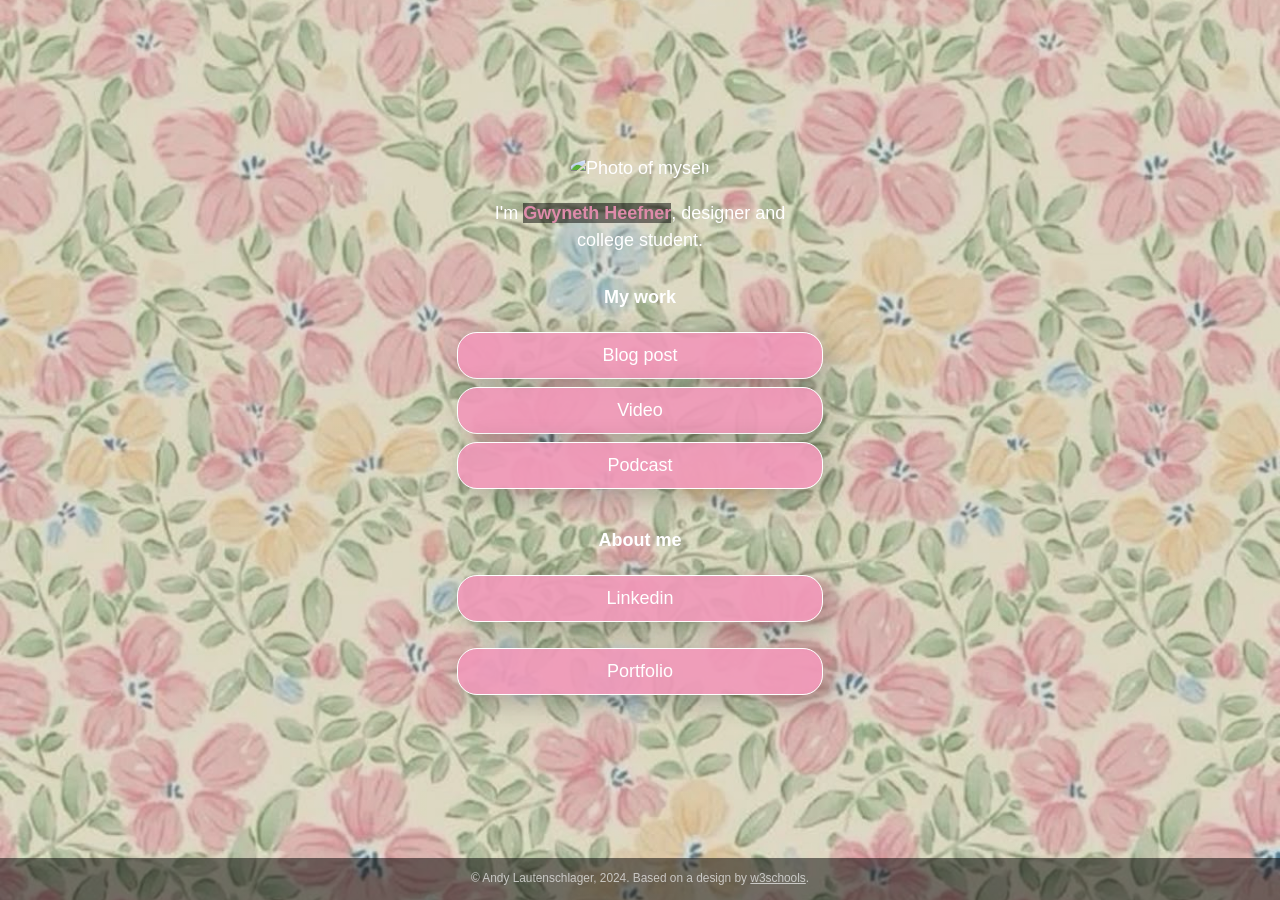
==== index.html @ 773e0361 "Update index.html" ====
<!DOCTYPE html>
<!-- This page is adapted from w3schools "How to make a link tree website https://www.w3schools.com/howto/howto_website_create_linktree.asp" -->
<html lang="en">

<head>
  <meta charset="utf-8" />
  <meta name="viewport" content="width=device-width, initial-scale=1" />
  <!-- Add your name below -->
  <title>Gwyneth Heefner</title>
  <link rel="stylesheet" href="css/style.css">
</head>

<body class="main-text-color">
  <!-- Content container. Everything except footer goes here -->
  <div class="container">
    <!-- Image and name container. Put your replacement photo—which you should crop to be square—in the images folder, then change the source attribute to images/yourportraitfilename.jpg. This path says, "Look in the images folder for yourportraitfilename.jpg." Be sure to change the alt text, too. -->
    <div class="image-container">
      <img src="gwyneth.jpg" alt="Photo of myself">
    </div>
    <div class="intro">
      I'm <span class="name"><strong>Gwyneth Heefner</strong></span>, designer and college student. 
    </div>
    <div class="section-header">
      <h1>My work</h1>
    </div>
    <!-- Replace the # inside of the href="#" with your links. -->
    <div class="links-container">
      <div class="button toggle">Blog post</div>
      <div class="slidedown">
        <div class="description">
          <h2>Capturing or Experiencing the Moment</h2>
          <p>A quick reflection on how taking photos with your phone can change the way you experience a moment. </p>
          <a href="#" class="https://medium.com/@gwynethheefner/capturing-or-experiencing-the-moment-d5bb3fa8fc3d" target="_blank">Read</a>
        </div>
      </div>

      <div class="button toggle">Video</div>
      <div class="slidedown">
        <div class="description">
          <h2>Inspiration to Final Product : Poster Creation</h2>
          <p>A quick look at the idea behind the poster and how to design it in Photoshop and Canva in around 60 seconds.</p>
          <a href="#" class="https://www.youtube.com/watch?v=9npCeoDZt78" target="_blank">Watch</a>
        </div>
      </div>

      <div class="button toggle">Podcast</div>
      <div class="slidedown">
        <div class="description">
          <h2>The Effects of the TikTok Ban Through the Eyes of Four College Students</h2>
          <p>What will happen to the world’s most popular app if it gets banned? Hear from four digital media college students as they discuss the potential impact and share the insights they’ve gathered.</p>
          <a href="#" class="https://soundcloud.com/gwyneth26/the-effects-of-the-tiktok-ban-through-the-eyes-of-four-college-students" target="_blank">Listen</a>
        </div>
      </div>
    </div>

    <!-- Replace # with PDF from Google Docs, or replace the entire section with whatever you want. Or delete it! Or add another section below it!-->
    <div class="section-header">
      <h1>About me</h1>
    </div>

    <div class="links-container">
      <a href="www.linkedin.com/in/gwyneth-heefner" class="button" target="_blank">Linkedin</a>
    </div>
    <div class="links-container">
        <a href="https://readymag.website/u3976760285/5122298/" class="button" target="_blank">Portfolio</a>
      </div>
  </div>
  <div class="footer">
    <p>© Andy Lautenschlager, 2024. Based on a design by <a
        href="https://www.w3schools.com/howto/howto_website_create_linktree.asp" target="_blank">w3schools</a>.
    </p>
  </div>
  <script type="text/javascript" src="js/slider.js"></script>
</body>

</html>
---- css/style.css ----
:root {
    --primaryText: #fff;
    --secondaryText: #de8baa;
    --primary: rgba(241, 152, 185, 0.905);
    --secondary: rgba(250, 155, 190, 0.943); 
    --buttonHover: rgba(192, 90, 133, 0.915);
    --smallButtonHover: rgb(250, 246, 246);
}

html {
    box-sizing: border-box;
    /* keeps button boxes within phone screen width */
    -ms-text-size-adjust: 100%;
    -webkit-text-size-adjust: 100%;
    height: 100%;
}

*,
*:before,
*:after {
    box-sizing: inherit;
}

body {
    margin: 0;
    min-height: 100%;
    /* The image used for the site background. Try changing skyscape.jpg to stars.jpg. Put a replacement photo in the images folder and, in line 21 below, replace skyscape.jpg with yourbackgroundfilename.jpg */
    /* The linear gradient darkens the image, like putting a sunglasses lens on top of it. If you want to darken the image even more, change 0.1 (both times) to 0.3 or higher */
    background: linear-gradient(rgba(0, 0, 0, 0.1), rgba(0, 0, 0, 0.1)), url(../images/background.JPG);
    /* Prevents the browser from repeating or "tiling" the background image */
    background-repeat: no-repeat;
    background-position: center;
    /* Freezes the image so that even the content scrolls down, the background stays put */
    background-attachment: fixed;
    /* Resizes the background image to cover the entire container */
    background-size: cover;
    font-family: Futura, Verdana, sans-serif;
    line-height: 1.5;
    font-size: 18px;
    display: flex;
    flex-direction: column;
    justify-content: space-around;
    align-items: center;
}

h1 {
    font-size: 1em;
}

h2 {
    font-size: 1em;
    margin-bottom: 0;
}

img {
    margin: .5em 1em;
    /* border: 1px solid #ccc; */
    border-radius: 50%;
    height: 150px;
    max-width: 100%;
    object-fit: cover;
    /* Resizes the image to cover the entire container */
}

.container {
    text-align: center;
    width: 100%;    
    padding: 0;
    margin-right: auto;
    margin-left: auto;
    flex: 1;
    display: flex;
    flex-direction: column;
    justify-content: center;
}

.image-container {
    text-align: center;
    width: 100%;
}

.main-text-color {
    color: var(--primaryText);
}

.name {
    color: var(--secondaryText);
}

.name strong {
    background-color: rgba(0, 0, 0, 0.50);
}

.section-header {
    padding-top: .5em;
}

.button,
.intro,
.links-container,
.slidedown,
.external-link {
    width: 100%;
    min-width: 50%;
    padding: .5em 1em;
    text-decoration: none;
    color: inherit;
    text-align: center;
}

.button, .external-link {
    border: 1px solid var(--primaryText);
    border-radius: 20px;
    box-shadow: 7px 6px 28px 1px rgba(0, 0, 0, 0.24);
    overflow: hidden;
    white-space: nowrap;
    display: inline-block;
    background-color: var(--primary);
    cursor: pointer;
    transition: 0.2s all;
}

.button:not(.highlight) {
    background-color: var(--primary);
}

@media (hover: hover) {
    .button:hover { background-color: var(--buttonHover); }
}

.button.highlight {
    background-color: var(--secondary);
}

.button:active, .external-link:active { 
    transform: scale(0.98); 
    /* Scaling button to 0.98 to its original size */ 
    box-shadow: 3px 2px 22px 1px rgba(0, 0, 0, 0.24); 
    /* Lowering the shadow */ 
} 

.intro {
    margin: 0 auto;
}

.section {
    margin-top: 1em;
}

.slidedown {
    margin: 0 auto;
    padding: 0;
    -webkit-transition: height .4s ease;
    -o-transition: height .4s ease;
    transition: height .4s ease;
    overflow: hidden;
    height: 0;
}

.external-link {
    border: 1px solid var(--primaryText);
    border-radius: 20px;
    background-color: transparent;
    display: flex;
    align-items: center;
    justify-content: center;
    padding: 0;
    margin: .5em auto 1.5em auto;
    text-decoration: none;
    color: inherit;
    height: 2em;
    width: 6em;
}

.external-link:hover {
    background-color: var(--smallButtonHover)
}

.description {
    display: flex;
    text-align: left;
    flex-direction: column;
    padding: 0 .6em;
}

.description > p {
    margin: .5em 0;
}

.footer {
  font-size: .66em;
  background-color: rgba(0, 0, 0, .5);
  color: rgba(225, 225, 225, .8);
  text-decoration: none;
  width: 100%;
  min-height: 3em;
  display: flex;
  align-items: center;
  justify-content: center;
  position: relative;
}

.footer a {
    color: inherit;
}

/* Media queries allow you to change style properties according to the screen width. In this case, if the screen is AT LEAST 540 pixels wide (bigger than a standard phone), the .container resizes to 540 pixels and the buttons and intro resize to 85% of the container width */
@media (min-width: 540px) {
    .container {
        max-width: 540px;
    }
    
    .button,
    .intro,
    .slidedown {
        width: 85%;
    }
}

/* If the screen is AT LEAST 768 pixels wide (standard tablet or larger), the .container resizes to 750 pixels and the buttons and intro resize to 40% of the container width */
@media (min-width: 768px) {
    .container {
        max-width: 768px;
    }
    
    .button,
    .intro,
    .slidedown {
        width: 40%;
    }
}
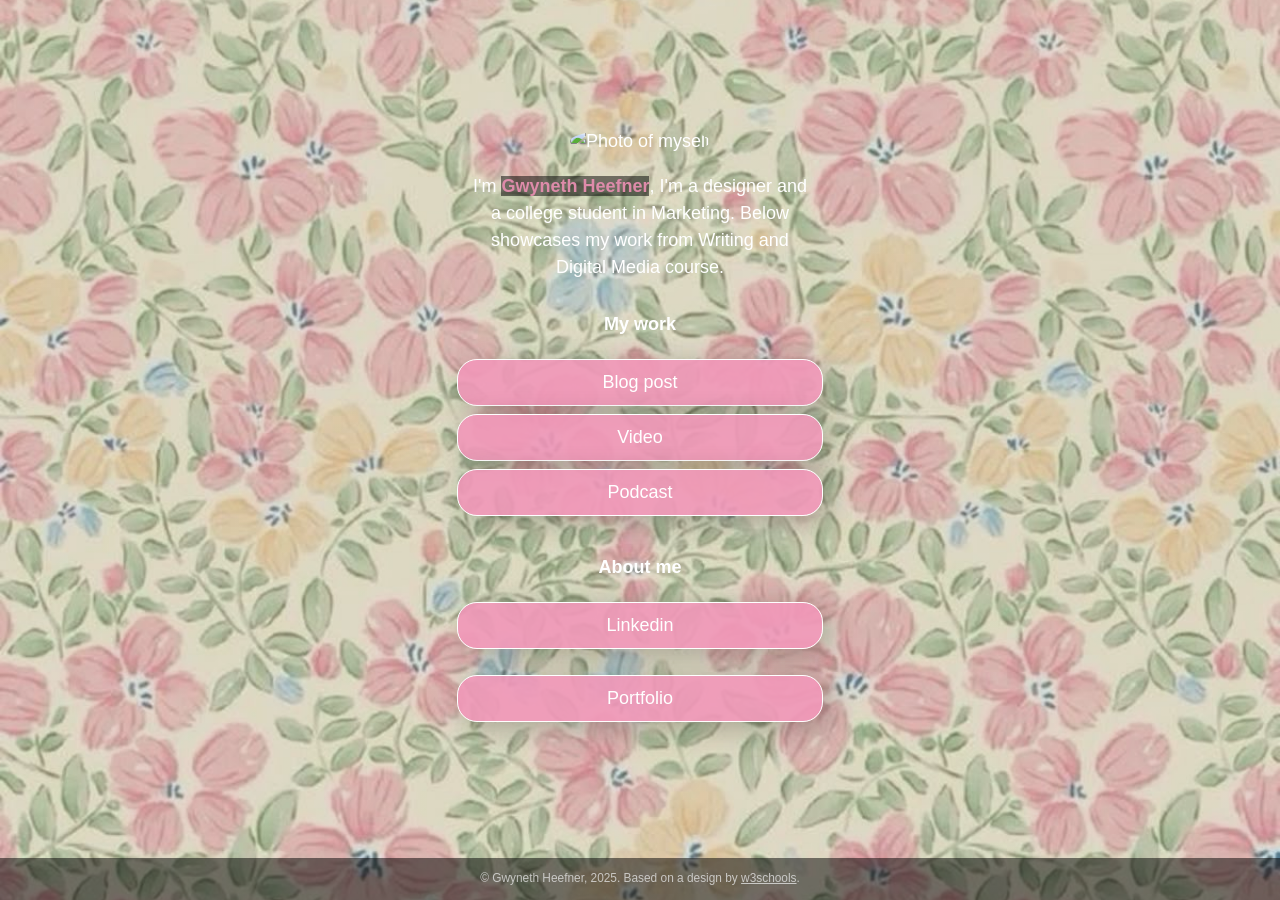
==== commit 952f2609: "Update index.html" ====
--- a/index.html
+++ b/index.html
@@ -18,7 +18,7 @@
       <img src="gwyneth.jpg" alt="Photo of myself">
     </div>
     <div class="intro">
-      I'm <span class="name"><strong>Gwyneth Heefner</strong></span>, designer and college student. 
+      I'm <span class="name"><strong>Gwyneth Heefner</strong></span>, I'm a designer and a college student in Marketing. Below showcases my work from Writing and Digital Media course. 
     </div>
     <div class="section-header">
       <h1>My work</h1>
@@ -66,7 +66,7 @@
       </div>
   </div>
   <div class="footer">
-    <p>© Andy Lautenschlager, 2024. Based on a design by <a
+    <p>© Gwyneth Heefner, 2025. Based on a design by <a
         href="https://www.w3schools.com/howto/howto_website_create_linktree.asp" target="_blank">w3schools</a>.
     </p>
   </div>
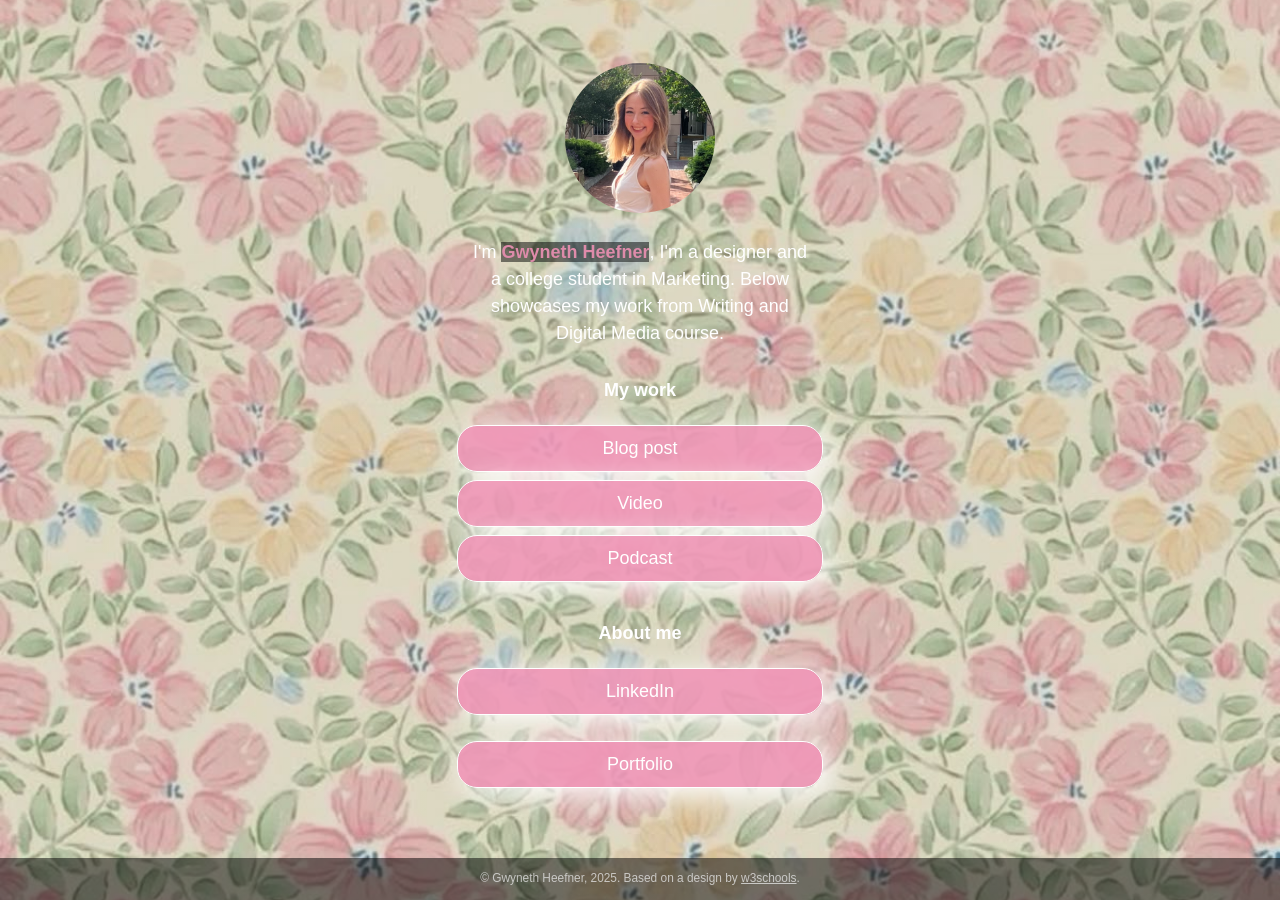
==== commit ed35a14e: "Update index.html" ====
--- a/index.html
+++ b/index.html
@@ -11,66 +11,66 @@
 </head>
 
 <body class="main-text-color">
-  <!-- Content container. Everything except footer goes here -->
-  <div class="container">
-    <!-- Image and name container. Put your replacement photo—which you should crop to be square—in the images folder, then change the source attribute to images/yourportraitfilename.jpg. This path says, "Look in the images folder for yourportraitfilename.jpg." Be sure to change the alt text, too. -->
-    <div class="image-container">
-      <img src="gwyneth.jpg" alt="Photo of myself">
-    </div>
-    <div class="intro">
-      I'm <span class="name"><strong>Gwyneth Heefner</strong></span>, I'm a designer and a college student in Marketing. Below showcases my work from Writing and Digital Media course. 
-    </div>
-    <div class="section-header">
-      <h1>My work</h1>
-    </div>
-    <!-- Replace the # inside of the href="#" with your links. -->
-    <div class="links-container">
-      <div class="button toggle">Blog post</div>
-      <div class="slidedown">
-        <div class="description">
-          <h2>Capturing or Experiencing the Moment</h2>
-          <p>A quick reflection on how taking photos with your phone can change the way you experience a moment. </p>
-          <a href="#" class="https://medium.com/@gwynethheefner/capturing-or-experiencing-the-moment-d5bb3fa8fc3d" target="_blank">Read</a>
+    <!-- Content container. Everything except footer goes here -->
+    <div class="container">
+      <!-- Image and name container -->
+      <div class="image-container">
+        <img src="images/gwyneth.jpg" alt="Photo of Gwyneth">
+      </div>
+      <div class="intro">
+        I'm <span class="name"><strong>Gwyneth Heefner</strong></span>, I'm a designer and a college student in Marketing. Below showcases my work from Writing and Digital Media course. 
+      </div>
+      <div class="section-header">
+        <h1>My work</h1>
+      </div>
+  
+      <div class="links-container">
+        <div class="button toggle">Blog post</div>
+        <div class="slidedown">
+          <div class="description">
+            <h2>Capturing or Experiencing the Moment</h2>
+            <p>A quick reflection on how taking photos with your phone can change the way you experience a moment.</p>
+            <a href="https://medium.com/@gwynethheefner/capturing-or-experiencing-the-moment-d5bb3fa8fc3d" class="button" target="_blank">Read</a>
+          </div>
+        </div>
+  
+        <div class="button toggle">Video</div>
+        <div class="slidedown">
+          <div class="description">
+            <h2>Inspiration to Final Product : Poster Creation</h2>
+            <p>A quick look at the idea behind the poster and how to design it in Photoshop and Canva in around 60 seconds.</p>
+            <a href="https://www.youtube.com/watch?v=9npCeoDZt78" class="button" target="_blank">Watch</a>
+          </div>
+        </div>
+  
+        <div class="button toggle">Podcast</div>
+        <div class="slidedown">
+          <div class="description">
+            <h2>The Effects of the TikTok Ban Through the Eyes of Four College Students</h2>
+            <p>What will happen to the world’s most popular app if it gets banned? Hear from four digital media college students as they discuss the potential impact and share the insights they’ve gathered.</p>
+            <a href="https://soundcloud.com/gwyneth26/the-effects-of-the-tiktok-ban-through-the-eyes-of-four-college-students" class="button" target="_blank">Listen</a>
+          </div>
         </div>
       </div>
-
-      <div class="button toggle">Video</div>
-      <div class="slidedown">
-        <div class="description">
-          <h2>Inspiration to Final Product : Poster Creation</h2>
-          <p>A quick look at the idea behind the poster and how to design it in Photoshop and Canva in around 60 seconds.</p>
-          <a href="#" class="https://www.youtube.com/watch?v=9npCeoDZt78" target="_blank">Watch</a>
-        </div>
+  
+      <div class="section-header">
+        <h1>About me</h1>
       </div>
-
-      <div class="button toggle">Podcast</div>
-      <div class="slidedown">
-        <div class="description">
-          <h2>The Effects of the TikTok Ban Through the Eyes of Four College Students</h2>
-          <p>What will happen to the world’s most popular app if it gets banned? Hear from four digital media college students as they discuss the potential impact and share the insights they’ve gathered.</p>
-          <a href="#" class="https://soundcloud.com/gwyneth26/the-effects-of-the-tiktok-ban-through-the-eyes-of-four-college-students" target="_blank">Listen</a>
-        </div>
+  
+      <div class="links-container">
+        <a href="https://www.linkedin.com/in/gwyneth-heefner" class="button" target="_blank">LinkedIn</a>
+      </div>
+      <div class="links-container">
+        <a href="https://readymag.website/u3976760285/5122298/" class="button" target="_blank">Portfolio</a>
       </div>
     </div>
-
-    <!-- Replace # with PDF from Google Docs, or replace the entire section with whatever you want. Or delete it! Or add another section below it!-->
-    <div class="section-header">
-      <h1>About me</h1>
+  
+    <div class="footer">
+      <p>© Gwyneth Heefner, 2025. Based on a design by 
+        <a href="https://www.w3schools.com/howto/howto_website_create_linktree.asp" target="_blank">w3schools</a>.
+      </p>
     </div>
-
-    <div class="links-container">
-      <a href="www.linkedin.com/in/gwyneth-heefner" class="button" target="_blank">Linkedin</a>
-    </div>
-    <div class="links-container">
-        <a href="https://readymag.website/u3976760285/5122298/" class="button" target="_blank">Portfolio</a>
-      </div>
-  </div>
-  <div class="footer">
-    <p>© Gwyneth Heefner, 2025. Based on a design by <a
-        href="https://www.w3schools.com/howto/howto_website_create_linktree.asp" target="_blank">w3schools</a>.
-    </p>
-  </div>
-  <script type="text/javascript" src="js/slider.js"></script>
-</body>
-
-</html>+  
+    <script type="text/javascript" src="js/slider.js"></script>
+  </body>
+  
--- a/css/style.css
+++ b/css/style.css
@@ -111,7 +111,7 @@
 .button, .external-link {
     border: 1px solid var(--primaryText);
     border-radius: 20px;
-    box-shadow: 7px 6px 28px 1px rgba(0, 0, 0, 0.24);
+    box-shadow: 7px 6px 28px 1px rgb(255, 255, 255);
     overflow: hidden;
     white-space: nowrap;
     display: inline-block;
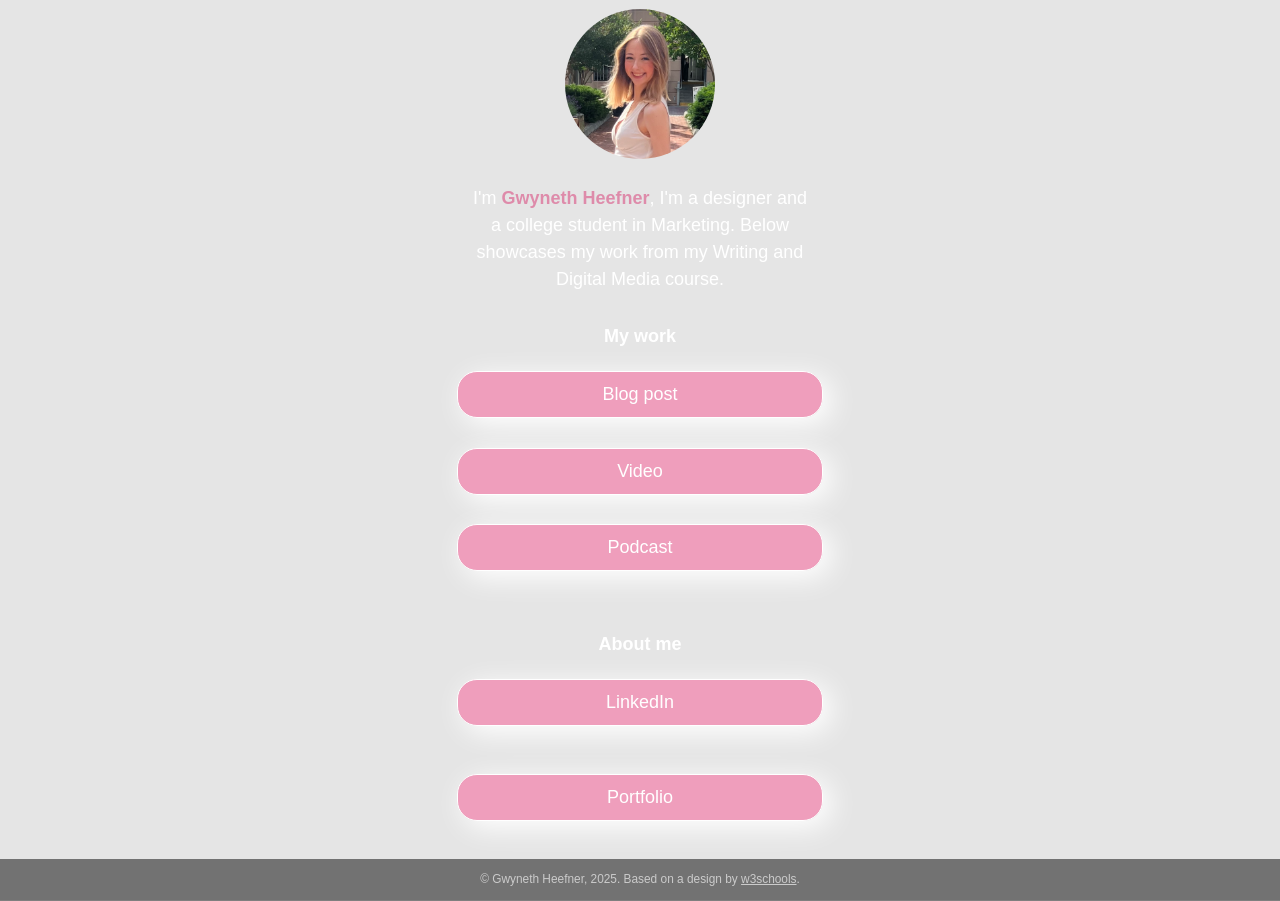
==== commit 9f3afc23: "Update index.html" ====
--- a/index.html
+++ b/index.html
@@ -18,7 +18,7 @@
         <img src="images/gwyneth.jpg" alt="Photo of Gwyneth">
       </div>
       <div class="intro">
-        I'm <span class="name"><strong>Gwyneth Heefner</strong></span>, I'm a designer and a college student in Marketing. Below showcases my work from Writing and Digital Media course. 
+        I'm <span class="name"><strong>Gwyneth Heefner</strong></span>, I'm a designer and a college student in Marketing. Below showcases my work from my Writing and Digital Media course. 
       </div>
       <div class="section-header">
         <h1>My work</h1>
--- a/css/style.css
+++ b/css/style.css
@@ -9,7 +9,6 @@
 
 html {
     box-sizing: border-box;
-    /* keeps button boxes within phone screen width */
     -ms-text-size-adjust: 100%;
     -webkit-text-size-adjust: 100%;
     height: 100%;
@@ -24,15 +23,10 @@
 body {
     margin: 0;
     min-height: 100%;
-    /* The image used for the site background. Try changing skyscape.jpg to stars.jpg. Put a replacement photo in the images folder and, in line 21 below, replace skyscape.jpg with yourbackgroundfilename.jpg */
-    /* The linear gradient darkens the image, like putting a sunglasses lens on top of it. If you want to darken the image even more, change 0.1 (both times) to 0.3 or higher */
-    background: linear-gradient(rgba(0, 0, 0, 0.1), rgba(0, 0, 0, 0.1)), url(../images/background.JPG);
-    /* Prevents the browser from repeating or "tiling" the background image */
+    background: linear-gradient(rgba(0, 0, 0, 0.1), rgba(0, 0, 0, 0.1)), url(images/background.jpg);
     background-repeat: no-repeat;
     background-position: center;
-    /* Freezes the image so that even the content scrolls down, the background stays put */
     background-attachment: fixed;
-    /* Resizes the background image to cover the entire container */
     background-size: cover;
     font-family: Futura, Verdana, sans-serif;
     line-height: 1.5;
@@ -54,12 +48,10 @@
 
 img {
     margin: .5em 1em;
-    /* border: 1px solid #ccc; */
     border-radius: 50%;
     height: 150px;
     max-width: 100%;
     object-fit: cover;
-    /* Resizes the image to cover the entire container */
 }
 
 .container {
@@ -87,8 +79,9 @@
     color: var(--secondaryText);
 }
 
+/* No background on name */
 .name strong {
-    background-color: rgba(0, 0, 0, 0.50);
+    background-color: transparent;
 }
 
 .section-header {
@@ -118,6 +111,7 @@
     background-color: var(--primary);
     cursor: pointer;
     transition: 0.2s all;
+    margin-bottom: 1.2em; /* Extra space between buttons */
 }
 
 .button:not(.highlight) {
@@ -134,9 +128,7 @@
 
 .button:active, .external-link:active { 
     transform: scale(0.98); 
-    /* Scaling button to 0.98 to its original size */ 
-    box-shadow: 3px 2px 22px 1px rgba(0, 0, 0, 0.24); 
-    /* Lowering the shadow */ 
+    box-shadow: 3px 2px 22px 1px rgb(255, 255, 255); 
 } 
 
 .intro {
@@ -150,8 +142,6 @@
 .slidedown {
     margin: 0 auto;
     padding: 0;
-    -webkit-transition: height .4s ease;
-    -o-transition: height .4s ease;
     transition: height .4s ease;
     overflow: hidden;
     height: 0;
@@ -188,23 +178,23 @@
 }
 
 .footer {
-  font-size: .66em;
-  background-color: rgba(0, 0, 0, .5);
-  color: rgba(225, 225, 225, .8);
-  text-decoration: none;
-  width: 100%;
-  min-height: 3em;
-  display: flex;
-  align-items: center;
-  justify-content: center;
-  position: relative;
+    font-size: .66em;
+    background-color: rgba(0, 0, 0, .5);
+    color: rgba(225, 225, 225, .8);
+    text-decoration: none;
+    width: 100%;
+    min-height: 3em;
+    display: flex;
+    align-items: center;
+    justify-content: center;
+    position: relative;
 }
 
 .footer a {
     color: inherit;
 }
 
-/* Media queries allow you to change style properties according to the screen width. In this case, if the screen is AT LEAST 540 pixels wide (bigger than a standard phone), the .container resizes to 540 pixels and the buttons and intro resize to 85% of the container width */
+/* Responsive layout */
 @media (min-width: 540px) {
     .container {
         max-width: 540px;
@@ -217,7 +207,6 @@
     }
 }
 
-/* If the screen is AT LEAST 768 pixels wide (standard tablet or larger), the .container resizes to 750 pixels and the buttons and intro resize to 40% of the container width */
 @media (min-width: 768px) {
     .container {
         max-width: 768px;
@@ -228,4 +217,53 @@
     .slidedown {
         width: 40%;
     }
-}+}
+
+/* Link preview with thumbnail */
+.link-preview {
+    display: flex;
+    flex-direction: column;
+    align-items: center;
+    text-align: center;
+    border: 1px solid var(--primaryText);
+    border-radius: 20px;
+    background-color: rgba(255, 255, 255, 0.1);
+    padding: 1em;
+    margin-bottom: 1.5em;
+    box-shadow: 0 0 10px rgba(255, 255, 255, 0.2);
+}
+
+.link-preview img {
+    border-radius: 10px;
+    width: 100%;
+    max-width: 300px;
+    height: auto;
+    object-fit: cover;
+    margin-bottom: 0.5em;
+}
+
+.link-preview h3 {
+    margin: 0.4em 0 0.2em 0;
+    font-size: 1em;
+    color: var(--secondaryText);
+}
+
+.link-preview p {
+    font-size: 0.9em;
+    margin: 0.2em 0 0.8em 0;
+    color: var(--primaryText);
+}
+
+.link-preview a {
+    background-color: var(--primary);
+    padding: 0.5em 1em;
+    border-radius: 10px;
+    color: var(--primaryText);
+    text-decoration: none;
+    font-weight: bold;
+    transition: background-color 0.3s ease;
+}
+
+.link-preview a:hover {
+    background-color: var(--buttonHover);
+}
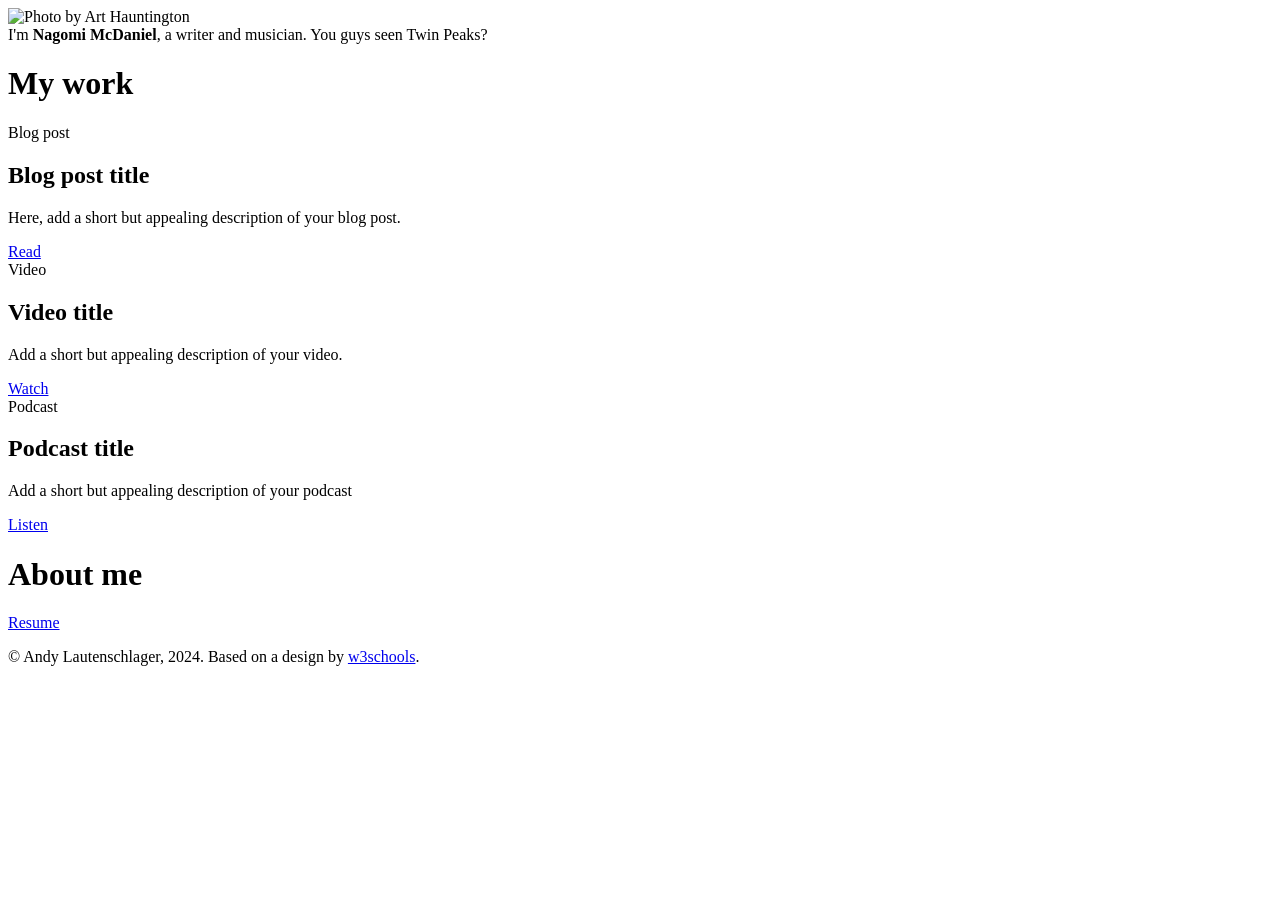
==== commit db23b714: "restart completely restart completely" ====
--- a/index.html
+++ b/index.html
@@ -6,71 +6,69 @@
   <meta charset="utf-8" />
   <meta name="viewport" content="width=device-width, initial-scale=1" />
   <!-- Add your name below -->
-  <title>Gwyneth Heefner</title>
+  <title>Nagomi McDaniel</title>
   <link rel="stylesheet" href="css/style.css">
 </head>
 
 <body class="main-text-color">
-    <!-- Content container. Everything except footer goes here -->
-    <div class="container">
-      <!-- Image and name container -->
-      <div class="image-container">
-        <img src="images/gwyneth.jpg" alt="Photo of Gwyneth">
-      </div>
-      <div class="intro">
-        I'm <span class="name"><strong>Gwyneth Heefner</strong></span>, I'm a designer and a college student in Marketing. Below showcases my work from my Writing and Digital Media course. 
-      </div>
-      <div class="section-header">
-        <h1>My work</h1>
-      </div>
-  
-      <div class="links-container">
-        <div class="button toggle">Blog post</div>
-        <div class="slidedown">
-          <div class="description">
-            <h2>Capturing or Experiencing the Moment</h2>
-            <p>A quick reflection on how taking photos with your phone can change the way you experience a moment.</p>
-            <a href="https://medium.com/@gwynethheefner/capturing-or-experiencing-the-moment-d5bb3fa8fc3d" class="button" target="_blank">Read</a>
-          </div>
-        </div>
-  
-        <div class="button toggle">Video</div>
-        <div class="slidedown">
-          <div class="description">
-            <h2>Inspiration to Final Product : Poster Creation</h2>
-            <p>A quick look at the idea behind the poster and how to design it in Photoshop and Canva in around 60 seconds.</p>
-            <a href="https://www.youtube.com/watch?v=9npCeoDZt78" class="button" target="_blank">Watch</a>
-          </div>
-        </div>
-  
-        <div class="button toggle">Podcast</div>
-        <div class="slidedown">
-          <div class="description">
-            <h2>The Effects of the TikTok Ban Through the Eyes of Four College Students</h2>
-            <p>What will happen to the world’s most popular app if it gets banned? Hear from four digital media college students as they discuss the potential impact and share the insights they’ve gathered.</p>
-            <a href="https://soundcloud.com/gwyneth26/the-effects-of-the-tiktok-ban-through-the-eyes-of-four-college-students" class="button" target="_blank">Listen</a>
-          </div>
+  <!-- Content container. Everything except footer goes here -->
+  <div class="container">
+    <!-- Image and name container. Put your replacement photo—which you should crop to be square—in the images folder, then change the source attribute to images/yourportraitfilename.jpg. This path says, "Look in the images folder for yourportraitfilename.jpg." Be sure to change the alt text, too. -->
+    <div class="image-container">
+      <img src="images/portrait.jpg" alt="Photo by Art Hauntington">
+    </div>
+    <div class="intro">
+      I'm <span class="name"><strong>Nagomi McDaniel</strong></span>, a writer and musician. You guys seen Twin Peaks?
+    </div>
+    <div class="section-header">
+      <h1>My work</h1>
+    </div>
+    <!-- Replace the # inside of the href="#" with your links. -->
+    <div class="links-container">
+      <div class="button toggle">Blog post</div>
+      <div class="slidedown">
+        <div class="description">
+          <h2>Blog post title</h2>
+          <p>Here, add a short but appealing description of your blog post.</p>
+          <a href="#" class="external-link" target="_blank">Read</a>
         </div>
       </div>
-  
-      <div class="section-header">
-        <h1>About me</h1>
+
+      <div class="button toggle">Video</div>
+      <div class="slidedown">
+        <div class="description">
+          <h2>Video title</h2>
+          <p>Add a short but appealing description of your video.</p>
+          <a href="#" class="external-link" target="_blank">Watch</a>
+        </div>
       </div>
-  
-      <div class="links-container">
-        <a href="https://www.linkedin.com/in/gwyneth-heefner" class="button" target="_blank">LinkedIn</a>
-      </div>
-      <div class="links-container">
-        <a href="https://readymag.website/u3976760285/5122298/" class="button" target="_blank">Portfolio</a>
+
+      <div class="button toggle">Podcast</div>
+      <div class="slidedown">
+        <div class="description">
+          <h2>Podcast title</h2>
+          <p>Add a short but appealing description of your podcast</p>
+          <a href="#" class="external-link" target="_blank">Listen</a>
+        </div>
       </div>
     </div>
-  
-    <div class="footer">
-      <p>© Gwyneth Heefner, 2025. Based on a design by 
-        <a href="https://www.w3schools.com/howto/howto_website_create_linktree.asp" target="_blank">w3schools</a>.
-      </p>
+
+    <!-- Replace # with PDF from Google Docs, or replace the entire section with whatever you want. Or delete it! Or add another section below it!-->
+    <div class="section-header">
+      <h1>About me</h1>
     </div>
-  
-    <script type="text/javascript" src="js/slider.js"></script>
-  </body>
-  +
+    <div class="links-container">
+      <a href="https://drive.google.com" class="button" target="_blank">Resume</a>
+    </div>
+
+  </div>
+  <div class="footer">
+    <p>© Andy Lautenschlager, 2024. Based on a design by <a
+        href="https://www.w3schools.com/howto/howto_website_create_linktree.asp" target="_blank">w3schools</a>.
+    </p>
+  </div>
+  <script type="text/javascript" src="js/slider.js"></script>
+</body>
+
+</html>
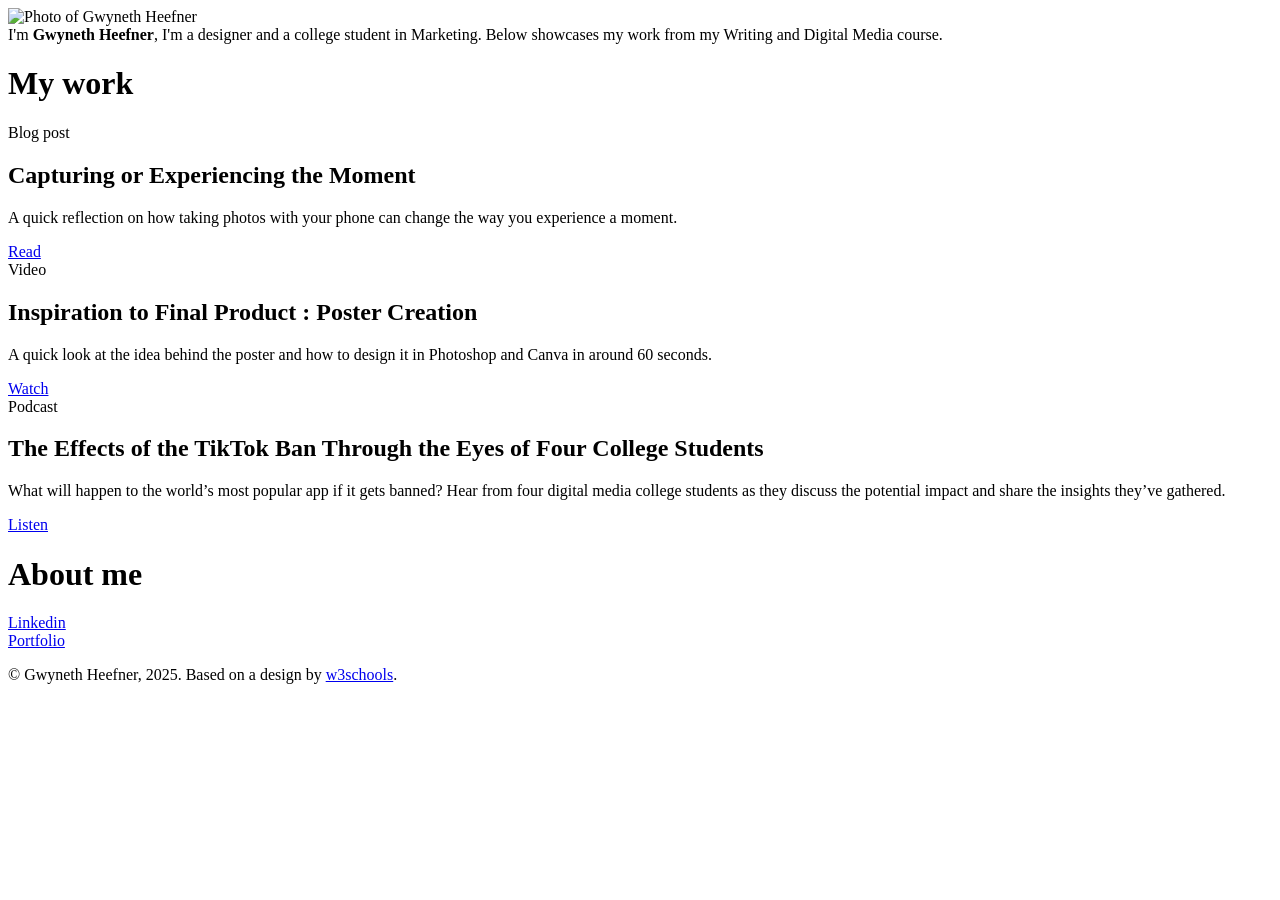
==== commit 103b1b88: "Update index.html" ====
--- a/index.html
+++ b/index.html
@@ -6,7 +6,7 @@
   <meta charset="utf-8" />
   <meta name="viewport" content="width=device-width, initial-scale=1" />
   <!-- Add your name below -->
-  <title>Nagomi McDaniel</title>
+  <title>Gwyneth Heefner</title>
   <link rel="stylesheet" href="css/style.css">
 </head>
 
@@ -15,10 +15,11 @@
   <div class="container">
     <!-- Image and name container. Put your replacement photo—which you should crop to be square—in the images folder, then change the source attribute to images/yourportraitfilename.jpg. This path says, "Look in the images folder for yourportraitfilename.jpg." Be sure to change the alt text, too. -->
     <div class="image-container">
-      <img src="images/portrait.jpg" alt="Photo by Art Hauntington">
+      <img src="images/portrait.jpg" alt="Photo of Gwyneth Heefner">
     </div>
     <div class="intro">
-      I'm <span class="name"><strong>Nagomi McDaniel</strong></span>, a writer and musician. You guys seen Twin Peaks?
+      I'm <span class="name"><strong>Gwyneth Heefner</strong></span>, I'm a designer and a college student in Marketing. Below showcases my work from my Writing and Digital Media course. 
+
     </div>
     <div class="section-header">
       <h1>My work</h1>
@@ -28,27 +29,34 @@
       <div class="button toggle">Blog post</div>
       <div class="slidedown">
         <div class="description">
-          <h2>Blog post title</h2>
-          <p>Here, add a short but appealing description of your blog post.</p>
-          <a href="#" class="external-link" target="_blank">Read</a>
+          <h2>Capturing or Experiencing the Moment</h2>
+          <p>A quick reflection on how taking photos with your phone can change the way you experience a moment.</p>
+          <a href="https://medium.com/@gwynethheefner/capturing-or-experiencing-the-moment-d5bb3fa8fc3d
+          " class="external-link" target="_blank">Read</a>
         </div>
       </div>
 
       <div class="button toggle">Video</div>
       <div class="slidedown">
         <div class="description">
-          <h2>Video title</h2>
-          <p>Add a short but appealing description of your video.</p>
-          <a href="#" class="external-link" target="_blank">Watch</a>
+          <h2>Inspiration to Final Product : Poster Creation
+          </h2>
+          <p>A quick look at the idea behind the poster and how to design it in Photoshop and Canva in around 60 seconds.
+          </p>
+          <a href="https://www.youtube.com/watch?v=9npCeoDZt78
+          " class="external-link" target="_blank">Watch</a>
         </div>
       </div>
 
       <div class="button toggle">Podcast</div>
       <div class="slidedown">
         <div class="description">
-          <h2>Podcast title</h2>
-          <p>Add a short but appealing description of your podcast</p>
-          <a href="#" class="external-link" target="_blank">Listen</a>
+          <h2>The Effects of the TikTok Ban Through the Eyes of Four College Students
+          </h2>
+          <p>What will happen to the world’s most popular app if it gets banned? Hear from four digital media college students as they discuss the potential impact and share the insights they’ve gathered.
+          </p>
+          <a href="https://soundcloud.com/gwyneth26/the-effects-of-the-tiktok-ban-through-the-eyes-of-four-college-students
+          " class="external-link" target="_blank">Listen</a>
         </div>
       </div>
     </div>
@@ -59,12 +67,16 @@
     </div>
 
     <div class="links-container">
-      <a href="https://drive.google.com" class="button" target="_blank">Resume</a>
+      <a href="https://www.linkedin.com/in/gwyneth-heefner
+      " class="button" target="_blank">Linkedin</a>
     </div>
-
+    <div class="links-container">
+      <a href="https://readymag.website/u3976760285/5122298/
+      " class="button" target="_blank">Portfolio</a>
+    </div>
   </div>
   <div class="footer">
-    <p>© Andy Lautenschlager, 2024. Based on a design by <a
+    <p>© Gwyneth Heefner, 2025. Based on a design by <a
         href="https://www.w3schools.com/howto/howto_website_create_linktree.asp" target="_blank">w3schools</a>.
     </p>
   </div>
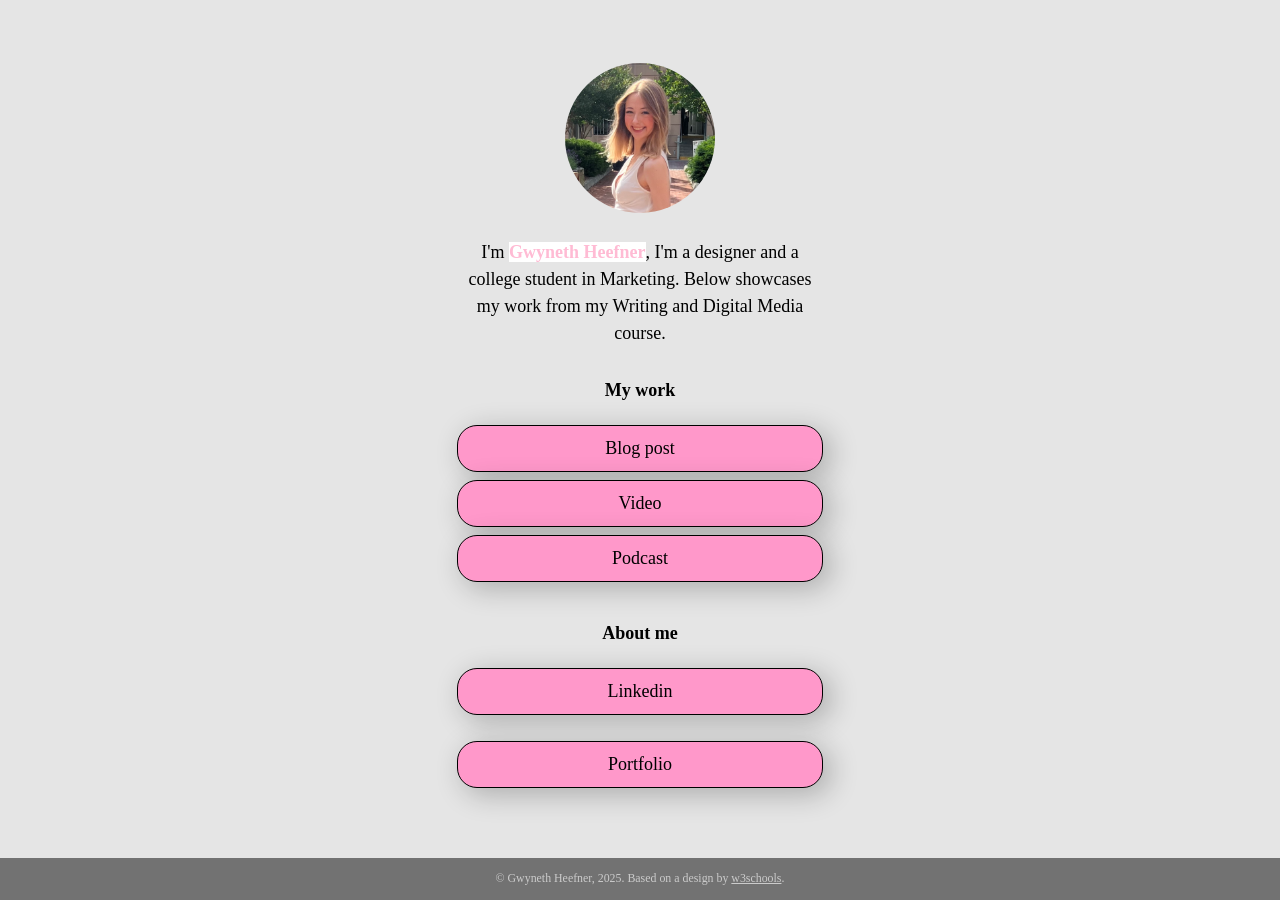
==== commit 576cefed: "fix" ====
--- a/index.html
+++ b/index.html
@@ -15,7 +15,7 @@
   <div class="container">
     <!-- Image and name container. Put your replacement photo—which you should crop to be square—in the images folder, then change the source attribute to images/yourportraitfilename.jpg. This path says, "Look in the images folder for yourportraitfilename.jpg." Be sure to change the alt text, too. -->
     <div class="image-container">
-      <img src="images/portrait.jpg" alt="Photo of Gwyneth Heefner">
+      <img src="images/gwyneth.jpg" alt="Photo of Gwyneth Heefner">
     </div>
     <div class="intro">
       I'm <span class="name"><strong>Gwyneth Heefner</strong></span>, I'm a designer and a college student in Marketing. Below showcases my work from my Writing and Digital Media course. 
@@ -61,7 +61,7 @@
       </div>
     </div>
 
-    <!-- Replace # with PDF from Google Docs, or replace the entire section with whatever you want. Or delete it! Or add another section below it!-->
+    <!-- Replace # with PDF from Google Docs, or replace the entire section with whatever you want! Or add another section below it!-->
     <div class="section-header">
       <h1>About me</h1>
     </div>
--- a/css/style.css
+++ b/css/style.css
@@ -0,0 +1,231 @@
+:root {
+    --primaryText: #000000;
+    --secondaryText: #ffbbd4;
+    --primary: rgb(255, 152, 202);
+    --secondary: rgb(255, 119, 169); 
+    --buttonHover: rgb(255, 255, 255);
+    --smallButtonHover: rgba(230, 230, 230, 0.667);
+}
+
+html {
+    box-sizing: border-box;
+    /* keeps button boxes within phone screen width */
+    -ms-text-size-adjust: 100%;
+    -webkit-text-size-adjust: 100%;
+    height: 100%;
+}
+
+*,
+*:before,
+*:after {
+    box-sizing: inherit;
+}
+
+body {
+    margin: 0;
+    min-height: 100%;
+    /* The image used for the site background. Try changing skyscape.jpg to stars.jpg. Put a replacement photo in the images folder and, in line 21 below, replace skyscape.jpg with yourbackgroundfilename.jpg */
+    /* The linear gradient darkens the image, like putting a sunglasses lens on top of it. If you want to darken the image even more, change 0.1 (both times) to 0.3 or higher */
+    background: linear-gradient(rgba(0, 0, 0, 0.1), rgba(0, 0, 0, 0.1)), url(../images/skyscape.jpg);
+    /* Prevents the browser from repeating or "tiling" the background image */
+    background-repeat: no-repeat;
+    background-position: center;
+    /* Freezes the image so that even the content scrolls down, the background stays put */
+    background-attachment: fixed;
+    /* Resizes the background image to cover the entire container */
+    background-size: cover;
+    font-family: 'Times New Roman', Times, serif, Verdana, sans-serif;
+    line-height: 1.5;
+    font-size: 18px;
+    display: flex;
+    flex-direction: column;
+    justify-content: space-around;
+    align-items: center;
+}
+
+h1 {
+    font-size: 1em;
+}
+
+h2 {
+    font-size: 1em;
+    margin-bottom: 0;
+}
+
+img {
+    margin: .5em 1em;
+    /* border: 1px solid #ccc; */
+    border-radius: 50%;
+    height: 150px;
+    max-width: 100%;
+    object-fit: cover;
+    /* Resizes the image to cover the entire container */
+}
+
+.container {
+    text-align: center;
+    width: 100%;    
+    padding: 0;
+    margin-right: auto;
+    margin-left: auto;
+    flex: 1;
+    display: flex;
+    flex-direction: column;
+    justify-content: center;
+}
+
+.image-container {
+    text-align: center;
+    width: 100%;
+}
+
+.main-text-color {
+    color: var(--primaryText);
+}
+
+.name {
+    color: var(--secondaryText);
+}
+
+.name strong {
+    background-color: rgb(255, 255, 255);
+}
+
+.section-header {
+    padding-top: .5em;
+}
+
+.button,
+.intro,
+.links-container,
+.slidedown,
+.external-link {
+    width: 100%;
+    min-width: 50%;
+    padding: .5em 1em;
+    text-decoration: none;
+    color: inherit;
+    text-align: center;
+}
+
+.button, .external-link {
+    border: 1px solid var(--primaryText);
+    border-radius: 20px;
+    box-shadow: 7px 6px 28px 1px rgba(0, 0, 0, 0.24);
+    overflow: hidden;
+    white-space: nowrap;
+    display: inline-block;
+    background-color: var(--primary);
+    cursor: pointer;
+    transition: 0.2s all;
+}
+
+.button:not(.highlight) {
+    background-color: var(--primary);
+}
+
+@media (hover: hover) {
+    .button:hover { background-color: var(--buttonHover); }
+}
+
+.button.highlight {
+    background-color: var(--secondary);
+}
+
+.button:active, .external-link:active { 
+    transform: scale(0.98); 
+    /* Scaling button to 0.98 to its original size */ 
+    box-shadow: 3px 2px 22px 1px rgba(0, 0, 0, 0.24); 
+    /* Lowering the shadow */ 
+} 
+
+.intro {
+    margin: 0 auto;
+}
+
+.section {
+    margin-top: 1em;
+}
+
+.slidedown {
+    margin: 0 auto;
+    padding: 0;
+    -webkit-transition: height .4s ease;
+    -o-transition: height .4s ease;
+    transition: height .4s ease;
+    overflow: hidden;
+    height: 0;
+}
+
+.external-link {
+    border: 1px solid var(--primaryText);
+    border-radius: 20px;
+    background-color: transparent;
+    display: flex;
+    align-items: center;
+    justify-content: center;
+    padding: 0;
+    margin: .5em auto 1.5em auto;
+    text-decoration: none;
+    color: inherit;
+    height: 2em;
+    width: 6em;
+}
+
+.external-link:hover {
+    background-color: var(--smallButtonHover)
+}
+
+.description {
+    display: flex;
+    text-align: left;
+    flex-direction: column;
+    padding: 0 .6em;
+}
+
+.description > p {
+    margin: .5em 0;
+}
+
+.footer {
+  font-size: .66em;
+  background-color: rgba(0, 0, 0, .5);
+  color: rgba(225, 225, 225, .8);
+  text-decoration: none;
+  width: 100%;
+  min-height: 3em;
+  display: flex;
+  align-items: center;
+  justify-content: center;
+  position: relative;
+}
+
+.footer a {
+    color: inherit;
+}
+
+/* Media queries allow you to change style properties according to the screen width. In this case, if the screen is AT LEAST 540 pixels wide (bigger than a standard phone), the .container resizes to 540 pixels and the buttons and intro resize to 85% of the container width */
+@media (min-width: 540px) {
+    .container {
+        max-width: 540px;
+    }
+    
+    .button,
+    .intro,
+    .slidedown {
+        width: 85%;
+    }
+}
+
+/* If the screen is AT LEAST 768 pixels wide (standard tablet or larger), the .container resizes to 750 pixels and the buttons and intro resize to 40% of the container width */
+@media (min-width: 768px) {
+    .container {
+        max-width: 768px;
+    }
+    
+    .button,
+    .intro,
+    .slidedown {
+        width: 40%;
+    }
+}
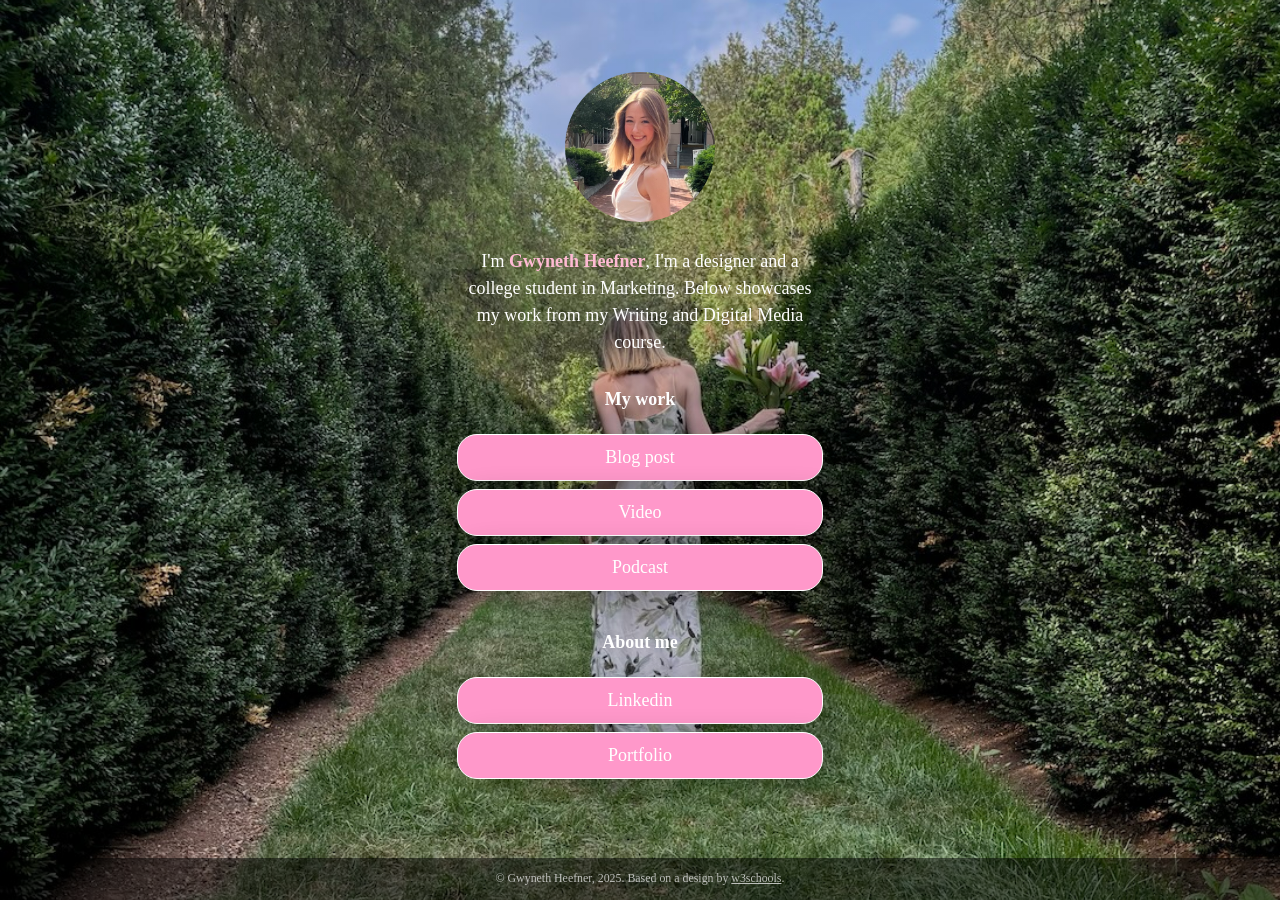
==== commit bb320c02: "Update index.html" ====
--- a/index.html
+++ b/index.html
@@ -68,11 +68,9 @@
 
     <div class="links-container">
       <a href="https://www.linkedin.com/in/gwyneth-heefner
-      " class="button" target="_blank">Linkedin</a>
+      " class="button" target="_blank">Linkedin</a>  <a href="https://readymag.website/u3976760285/5122298/
+      " class="button" target="_blank">Portfolio</a>
     </div>
-    <div class="links-container">
-      <a href="https://readymag.website/u3976760285/5122298/
-      " class="button" target="_blank">Portfolio</a>
     </div>
   </div>
   <div class="footer">
--- a/css/style.css
+++ b/css/style.css
@@ -1,5 +1,5 @@
 :root {
-    --primaryText: #000000;
+    --primaryText: #ffffff;
     --secondaryText: #ffbbd4;
     --primary: rgb(255, 152, 202);
     --secondary: rgb(255, 119, 169); 
@@ -26,7 +26,7 @@
     min-height: 100%;
     /* The image used for the site background. Try changing skyscape.jpg to stars.jpg. Put a replacement photo in the images folder and, in line 21 below, replace skyscape.jpg with yourbackgroundfilename.jpg */
     /* The linear gradient darkens the image, like putting a sunglasses lens on top of it. If you want to darken the image even more, change 0.1 (both times) to 0.3 or higher */
-    background: linear-gradient(rgba(0, 0, 0, 0.1), rgba(0, 0, 0, 0.1)), url(../images/skyscape.jpg);
+    background: linear-gradient(rgba(0, 0, 0, 0.1), rgba(0, 0, 0, 0.1)), url(../images/background.jpg);
     /* Prevents the browser from repeating or "tiling" the background image */
     background-repeat: no-repeat;
     background-position: center;
@@ -87,9 +87,9 @@
     color: var(--secondaryText);
 }
 
-.name strong {
-    background-color: rgb(255, 255, 255);
-}
+
+
+
 
 .section-header {
     padding-top: .5em;
